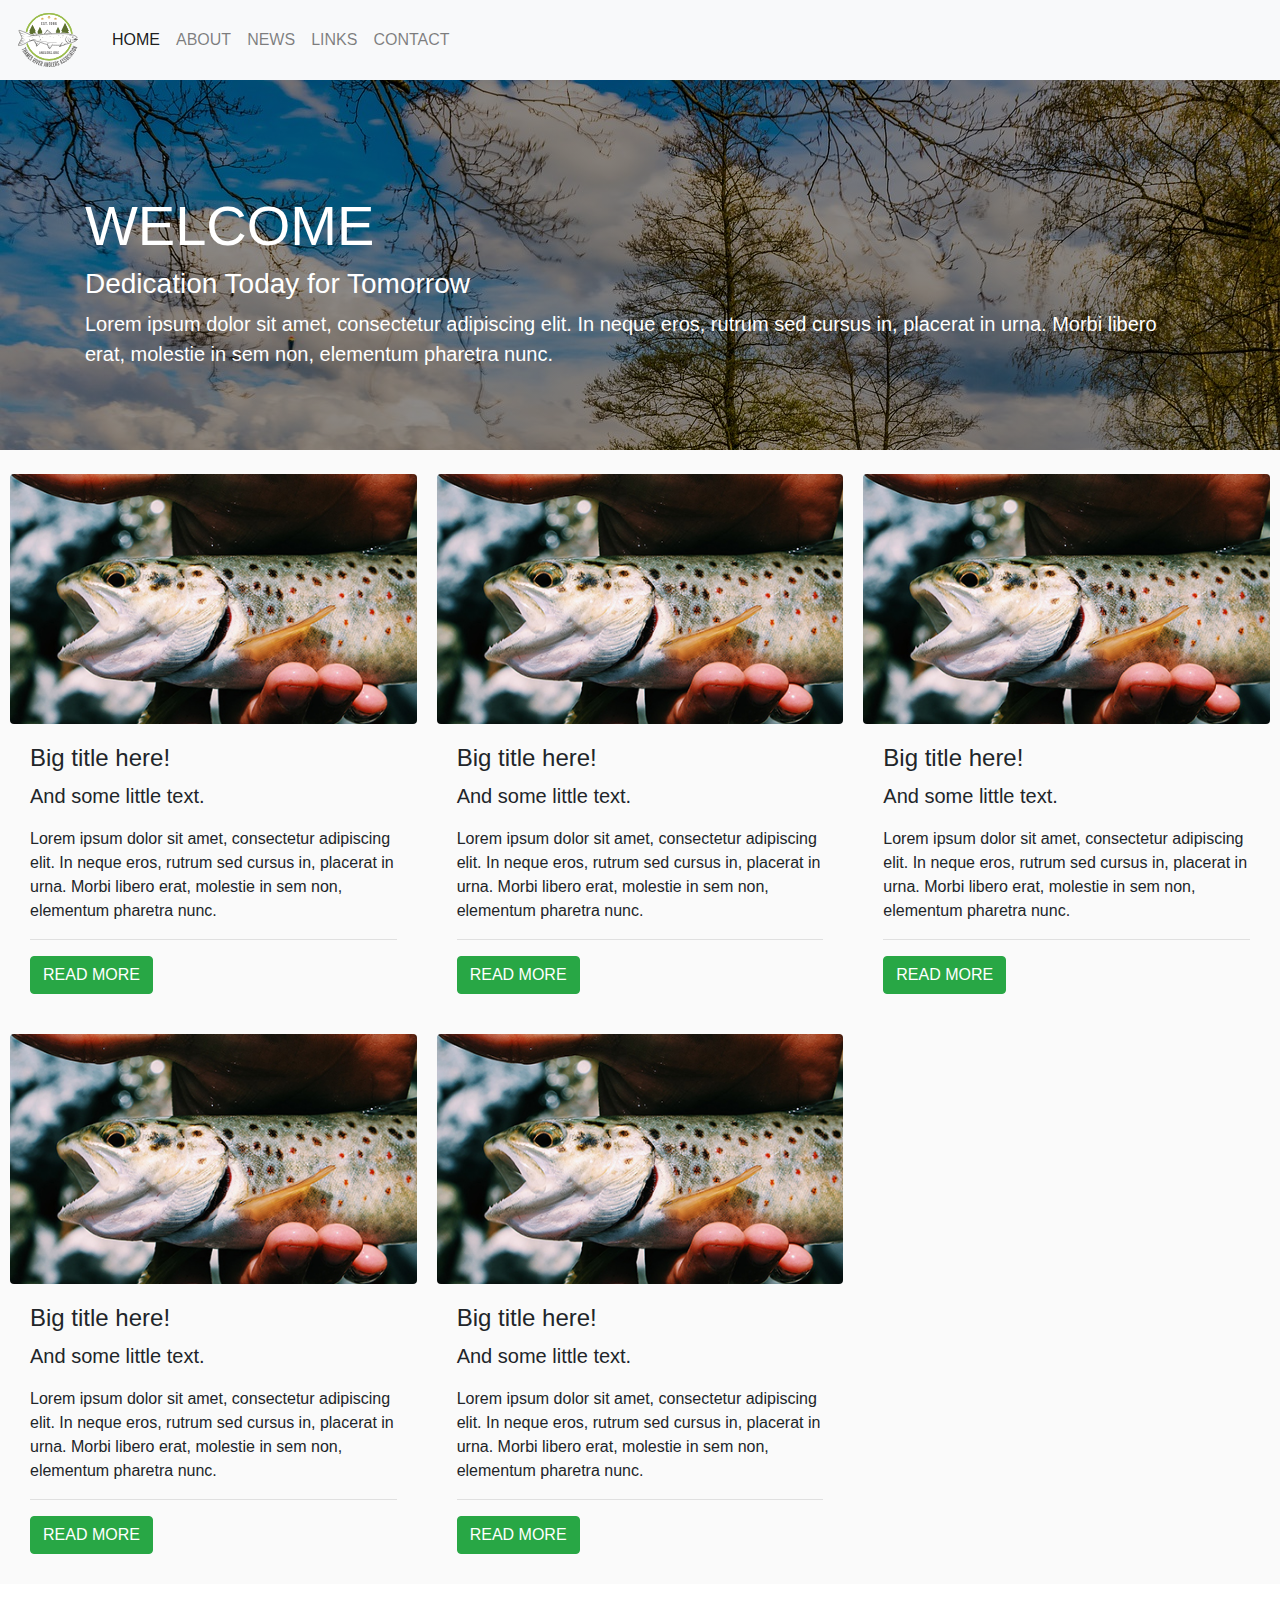
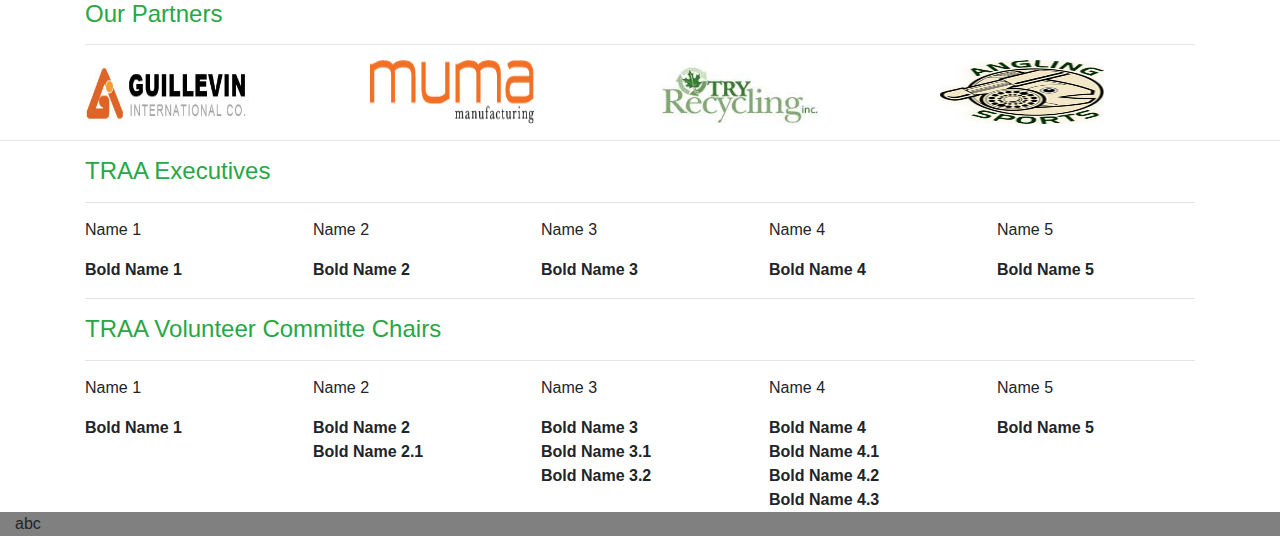
==== index.html @ 147f0816 "Create project files." ====
<html>

<head>
    <meta charset="utf-8">
    <meta name="viewport" content="width=device-width, initial-scale=1, shrink-to-fit=no">

    <!-- Styles -->
    <link rel="stylesheet" href="static/css/styles.css">
    <link rel="stylesheet" href="static/css/bootstrap.min.css">
    <link rel="stylesheet" href="static/css/jumbotron.css">
    <!-- /Styles -->

    <title></title>
</head>

<body>
    <nav class="navbar navbar-expand-lg navbar-light bg-light">
        <img class="navbar-brand" src="static/images/traa_logo.svg" width="64" height="64">
        <button class="navbar-toggler" type="button" data-toggle="collapse" data-target="#navbarSupportedContent"
            aria-controls="navbarSupportedContent" aria-expanded="false" aria-label="Toggle navigation">
            <span class="navbar-toggler-icon"></span>
        </button>

        <div class="collapse navbar-collapse" id="navbarSupportedContent">
            <ul class="navbar-nav ml-2 mr-auto">
                <li class="nav-item active">
                    <a class="nav-link " href="#">HOME <span class="sr-only">(current)</span></a>
                </li>
                <li class="nav-item">
                    <a class="nav-link" href="#">ABOUT</a>
                </li>
                <li class="nav-item">
                    <a class="nav-link" href="#">NEWS</a>
                </li>
                <li class="nav-item">
                    <a class="nav-link" href="#">LINKS</a>
                </li>
                <li class="nav-item">
                    <a class="nav-link" href="#">CONTACT</a>
                </li>
            </ul>
        </div>
    </nav>

    <div class="jumbotron jumbotron-fluid bg-welcome">
        <div class="container text-white mt-5">
            <h1 class="display-4">WELCOME</h1>
            <h3 class="display-6">Dedication Today for Tomorrow</h3>
            <p class="lead">
                Lorem ipsum dolor sit amet, consectetur adipiscing elit. In neque eros, rutrum
                sed cursus in, placerat in urna. Morbi libero erat, molestie in sem non, elementum pharetra nunc.
            </p>
        </div>
    </div>

    <!-- Posts System -->
    <ul class="s_posts">

        <!-- Post One -->
        <li class="s_post">
            <div class="s_post-inner">
                <div class="s_image rounded" style="background-image: url('static/images/fishhand.jpg');">
                </div>
                <div class="s_content">
                    <h4>Big title here!</h4>
                    <p class="lead">And some little text.</p>
                    Lorem ipsum dolor sit amet, consectetur adipiscing elit. In neque eros, rutrum
                    sed cursus in, placerat in urna. Morbi libero erat, molestie in sem non, elementum pharetra nunc.
                    <hr>
                    <a class="btn btn-success text-white">READ MORE</a>
                </div>
            </div>
        </li>

        <!-- Post Two -->
        <li class="s_post">
            <div class="s_post-inner">
                <div class="s_image rounded" style="background-image: url('static/images/fishhand.jpg');">
                </div>
                <div class="s_content">
                    <h4>Big title here!</h4>
                    <p class="lead">And some little text.</p>
                    Lorem ipsum dolor sit amet, consectetur adipiscing elit. In neque eros, rutrum
                    sed cursus in, placerat in urna. Morbi libero erat, molestie in sem non, elementum pharetra nunc.
                    <hr>
                    <a class="btn btn-success text-white">READ MORE</a>
                </div>
            </div>

        </li>

        <!-- Post Three -->
        <li class="s_post">
            <div class="s_post-inner">
                <div class="s_image rounded" style="background-image: url('static/images/fishhand.jpg');">
                </div>
                <div class="s_content">
                    <h4>Big title here!</h4>
                    <p class="lead">And some little text.</p>
                    Lorem ipsum dolor sit amet, consectetur adipiscing elit. In neque eros, rutrum
                    sed cursus in, placerat in urna. Morbi libero erat, molestie in sem non, elementum pharetra nunc.
                    <hr>
                    <a class="btn btn-success text-white">READ MORE</a>
                </div>
            </div>
        </li>

        <!-- Post Four -->
        <li class="s_post">
            <div class="s_post-inner">
                <div class="s_image rounded" style="background-image: url('static/images/fishhand.jpg');">
                </div>
                <div class="s_content">
                    <h4>Big title here!</h4>
                    <p class="lead">And some little text.</p>
                    Lorem ipsum dolor sit amet, consectetur adipiscing elit. In neque eros, rutrum
                    sed cursus in, placerat in urna. Morbi libero erat, molestie in sem non, elementum pharetra nunc.
                    <hr>
                    <a class="btn btn-success text-white">READ MORE</a>
                </div>
            </div>
        </li>

        <!-- Post Five -->
        <li class="s_post">
            <div class="s_post-inner">
                <div class="s_image rounded" style="background-image: url('static/images/fishhand.jpg');">
                </div>
                <div class="s_content">
                    <h4>Big title here!</h4>
                    <p class="lead">And some little text.</p>
                    Lorem ipsum dolor sit amet, consectetur adipiscing elit. In neque eros, rutrum
                    sed cursus in, placerat in urna. Morbi libero erat, molestie in sem non, elementum pharetra nunc.
                    <hr>
                    <a class="btn btn-success text-white">READ MORE</a>
                </div>
            </div>
        </li>
    </ul>

    <footer class="footer mt-auto py-3 bg-white">
        <div class="container mb-3">
            <span class="text-success">
                <h4>Our Partners</h4>
            </span>
            <hr>
            <br>
            <div class="row mt-inverse-3">
                <div class="col">
                    <img src="static/images/guillevin.jpg" height="64" width="164">
                </div>
                <div class="col">
                    <img src="static/images/muma_logo.jpg" height="64" width="164">
                </div>
                <div class="col">
                    <img src="static/images/Try_logo.jpg" height="64" width="164">
                </div>
                <div class="col">
                    <img src="static/images/AnglingSports_logo.jpg" height="64" width="164">
                </div>
            </div>
        </div>
        <hr>
        <div class="container mt-3">
            <span class="text-success">
                <h4>TRAA Executives</h4>
            </span>
            <hr>
            <br>
            <div class="row mt-inverse-3">
                <div class="col">
                    Name 1
                </div>
                <div class="col">
                    Name 2
                </div>
                <div class="col">
                    Name 3
                </div>
                <div class="col">
                    Name 4
                </div>
                <div class="col">
                    Name 5
                </div>
            </div>
            <div class="row mt-3">
                <div class="col text-bold">
                    <strong>Bold Name 1</strong>
                </div>
                <div class="col">
                    <strong>Bold Name 2</strong>
                </div>
                <div class="col">
                    <strong>Bold Name 3</strong>
                </div>
                <div class="col">
                    <strong>Bold Name 4</strong>
                </div>
                <div class="col">
                    <strong>Bold Name 5</strong>
                </div>
            </div>
            <hr class="mt-3 mb-3">
            <span class="text-success mt-3">
                <h4>TRAA Volunteer Committe Chairs</h4>
            </span>
            <hr>
            <br>
            <div class="row mt-inverse-3">
                <div class="col">
                    Name 1
                </div>
                <div class="col">
                    Name 2
                </div>
                <div class="col">
                    Name 3
                </div>
                <div class="col">
                    Name 4
                </div>
                <div class="col">
                    Name 5
                </div>
            </div>
            <div class="row mt-3">
                <div class="col text-bold">
                    <strong>Bold Name 1</strong>
                </div>
                <div class="col">
                    <strong>Bold Name 2<br>Bold Name 2.1</strong>
                </div>
                <div class="col">
                    <strong>Bold Name 3<br>Bold Name 3.1<br>Bold Name 3.2</strong>
                </div>
                <div class="col">
                    <strong>Bold Name 4<br>Bold Name 4.1<br>Bold Name 4.2<br>Bold Name 4.3</strong>
                </div>
                <div class="col">
                    <strong>Bold Name 5</strong>
                </div>
            </div>
        </div>
        <div class="container-fluid" style="background-color: gray;">
            abc
        </div>
    </footer>

    <script src="static/js/jquery-3.4.1.min.js"></script>
    <script src="static/js/bootstrap.min.js"></script>
    <script src="static/js/jumbotron.js"></script>
    <script src="static/js/global.js"></script>
</body>

</html>
---- static/css/styles.css ----
html, body {
    height: 100%;
}

body {
    background-color: #FAFAFA !important;
}

.bg-white {
    background: white !important;
}

.mt-inverse-3 {
    margin-top: -25px;
}

.bg-welcome {
    background: 
    /* top, transparent black, faked with gradient */ 
    linear-gradient(
      rgba(0, 0, 0, 0.45), 
      rgba(0, 0, 0, 0.45)
    ),
    url("../images/home-banner.jpg");
    background-repeat: no-repeat;
    background-size: 100%;
    min-height: 370px;
}

.darken {
    color: white;
    background-color: rgba(0, 0, 0, .6);
    float: left;
}

/* Container */
ul.s_posts {
    list-style: none;
    padding: 0;
    margin: 0;
    display: flex;
    flex-wrap: wrap;
    margin-top: -18px;
  }
  /* Post */
  li.s_post {
    flex-basis: 33.333333333%; /* Sets post width */
    display: flex; /* Sets even heights */
  }
  /* Post Inner: allows margin around content */
  li.s_post .s_post-inner {
    width: 100%;
    margin: 10px; /* Space around post */
  }
  /* Post Image - Background Image */
  li.s_post .s_image {
    background-size: cover;
    background-repeat: no-repeat;
    background-position: center;
    height: 250px; /* Image Height */
  }
  /* Post Content */
  li.s_post .s_content {
    padding: 20px;
  }
  /* Responsive Breakpoints based on HubSpot Boilerplate CSS */
  @media (max-width: 767px) {
    li.s_post { flex-basis: 50%; }
  }
  @media (max-width: 479px) {
    li.s_post { flex-basis: 100%; }
  }
---- static/css/jumbotron.css ----
//FONTS
@import url("https://fonts.googleapis.com/css?family=Ek+Mukta:700|Muli:200,300,400");

//VARIABLES
$colorPrimary: #fc0;
$colorSecondary: #fff;
$colorTertiary: #000;
$ffPrimary: "Ek Mukta", sans-serif;
$ffSecondary: "Muli", sans-serif;

//GLOBAL
html,
body {
	height: 100%;
}
figure {
	margin: 0;
}

//TITLES
h1,
.h1 {
	margin-top: 0;
	margin-bottom: 0;
}

//BUTTONS
.btn {
	position: relative;
	padding: 0 15px;
	border-width: 2px;
	height: 40px;
	font-weight: 700;
	font-family: $ffPrimary;
	font-size: 16px;
	line-height: 38px;
	border-radius: 0;
	-webkit-transition: ease-in-out 0.3s;
	transition: ease-in-out 0.3s;
	.fa {
		display: inline-block;
		position: absolute;
		overflow: hidden;
		right: 15px;
		top: 50%;
		width: 0;
		vertical-align: top;
		opacity: 0;
		box-shadow: none;
		-webkit-transform: translateY(-50%);
		transform: translateY(-50%);
		-webkit-transition: ease-in-out 0.3s;
		transition: ease-in-out 0.3s;
	}
}
.btn-primary {
	&,
	&:link,
	&:visited {
		border-color: $colorPrimary;
		background-color: $colorPrimary;
		color: $colorTertiary;
	}
	&:hover,
	&:focus,
	&:active,
	&.active {
		padding-right: 40px;
		border-color: $colorPrimary;
		background-color: $colorPrimary;
		color: $colorTertiary;
		box-shadow: none;
		&:hover,
		&:focus,
		&:active,
		&.active {
			border-color: $colorPrimary;
			background-color: $colorPrimary;
			color: $colorTertiary;
			box-shadow: none;
		}
		.fa {
			width: 15px;
			opacity: 1;
		}
	}
}

//JUMBOTRON
.jumbotron {
	position: relative;
	overflow: hidden;
	margin-bottom: 0;
	padding-top: 0;
	padding-bottom: 0;
	height: inherit;
	color: $colorSecondary;
	&::after {
		content: "";
		display: block;
		position: absolute;
		left: 0;
		right: 0;
		top: 0;
		bottom: 0;
		background-color: rgba($colorTertiary, 0.75);
	}
	h1 {
		font-size: inherit;
	}
	p {
		margin-bottom: 0;
	}
}

//JUMBOTRON - Container
.jumbotronContainer {
	position: absolute;
	z-index: 10;
	left: 60px;
	right: 60px;
	top: 50%;
	padding: 30px 30px 30px 35px;
	-webkit-transform: translateY(-50%);
	transform: translateY(-50%);
}
.jumbotronContainerBefore {
	display: block;
	position: absolute;
	left: 0;
	top: 0;
	bottom: 0;
	width: 5px;
	background-color: $colorPrimary;
}
.js .jumbotronContainerBefore {
	width: 0;
	opacity: 0;
}
.no-js .jumbotronContainerBefore {
	width: 5px;
	opacity: 1;
}

//JUMBOTRON - Figure
.jumbotronFigure {
	position: absolute;
	left: 0;
	right: 0;
	top: 0;
	bottom: 0;
	img {
		display: block;
		position: absolute;
		left: 50%;
		top: 50%;
		max-width: 100%;
		-webkit-transform: translate(-50%, -50%);
		transform: translate(-50%, -50%);
	}
}
.js .jumbotronFigure {
	opacity: 0;
}
.no-js .jumbotronFigure {
	opacity: 1;
}
@keyframes jumbotronFigureVisible {
	100% {
		transform: scale(1.1);
	}
}
.jumbotronFigure.visible {
	animation-duration: 30s;
	animation-fill-mode: both;
	animation-name: jumbotronFigureVisible;
}

//JUMBOTRON - Header
.jumbotronHeader {
	margin-bottom: 15px;
}

//JUMBOTRON - Category
.jumbotronCategory {
	display: block;
	position: relative;
	padding-left: 25px;
	font-family: $ffSecondary;
	font-size: 14px;
	line-height: 20px;
	&::before {
		content: "";
		display: block;
		position: absolute;
		left: 0;
		top: 9px;
		width: 15px;
		height: 2px;
		background-color: $colorPrimary;
	}
}
.js .jumbotronCategory {
	left: -15px;
	opacity: 0;
}
.no-js .jumbotronCategory {
	left: 0;
	opacity: 1;
}

//JUMBOTRON - Title
.jumbotronTitle,
.jumbotron h1 {
	position: relative;
	margin-top: 3px;
	font-weight: 700;
	font-family: $ffPrimary;
	font-size: 60px;
	line-height: 60px;
	text-transform: uppercase;
	color: $colorPrimary;
}
.js .jumbotronTitle {
	left: -15px;
	opacity: 0;
}
.no-js .jumbotronTitle {
	left: 0;
	opacity: 1;
}

//JUMBOTRON - Body
.jumbotronBody {
	position: relative;
	margin-bottom: 30px;
	font-weight: 200;
	font-family: $ffSecondary;
	font-size: 16px;
	line-height: 22px;
	p {
		font-weight: inherit;
		font-size: inherit;
	}
}
.js .jumbotronBody {
	left: -15px;
	opacity: 0;
}
.no-js .jumbotronBody {
	left: 0;
	opacity: 1;
}

//JUMBOTRON - Footer
.jumbotronFooter {
}
.js .jumbotronFooter {
	opacity: 0;
}
.no-js .jumbotronFooter {
	opacity: 1;
}

//RESPONSIVE
@media (max-width: 991px) {
}
@media (max-width: 991px) and (orientation: portrait) {
	//JUMBOTRON
	.jumbotron {
	}

	//JUMBOTRON - Figure
	.jumbotronFigure {
		img {
			max-width: none;
			max-height: 100%;
		}
	}
}
@media (max-width: 767px) {
	//BUTTONS
	.btn {
		height: 34px;
		font-size: 14px;
		line-height: 31px;
	}

	//JUMBOTRON
	.jumbotron {
	}

	//JUMBOTRON - Container
	.jumbotronContainer {
		left: 30px;
		right: 30px;
		padding: 15px 15px 15px 20px;
	}

	//JUMBOTRON - Header
	.jumbotronHeader {
		margin-bottom: 5px;
	}

	//JUMBOTRON - Category
	.jumbotronCategory {
		font-size: 12px;
		line-height: 18px;
	}

	//JUMBOTRON - Title
	.jumbotronTitle,
	.jumbotron h1 {
		margin-top: 0;
		font-size: 40px;
		line-height: 40px;
	}

	//JUMBOTRON - Body
	.jumbotronBody {
		margin-bottom: 20px;
		font-size: 13px;
		line-height: 19px;
	}
}
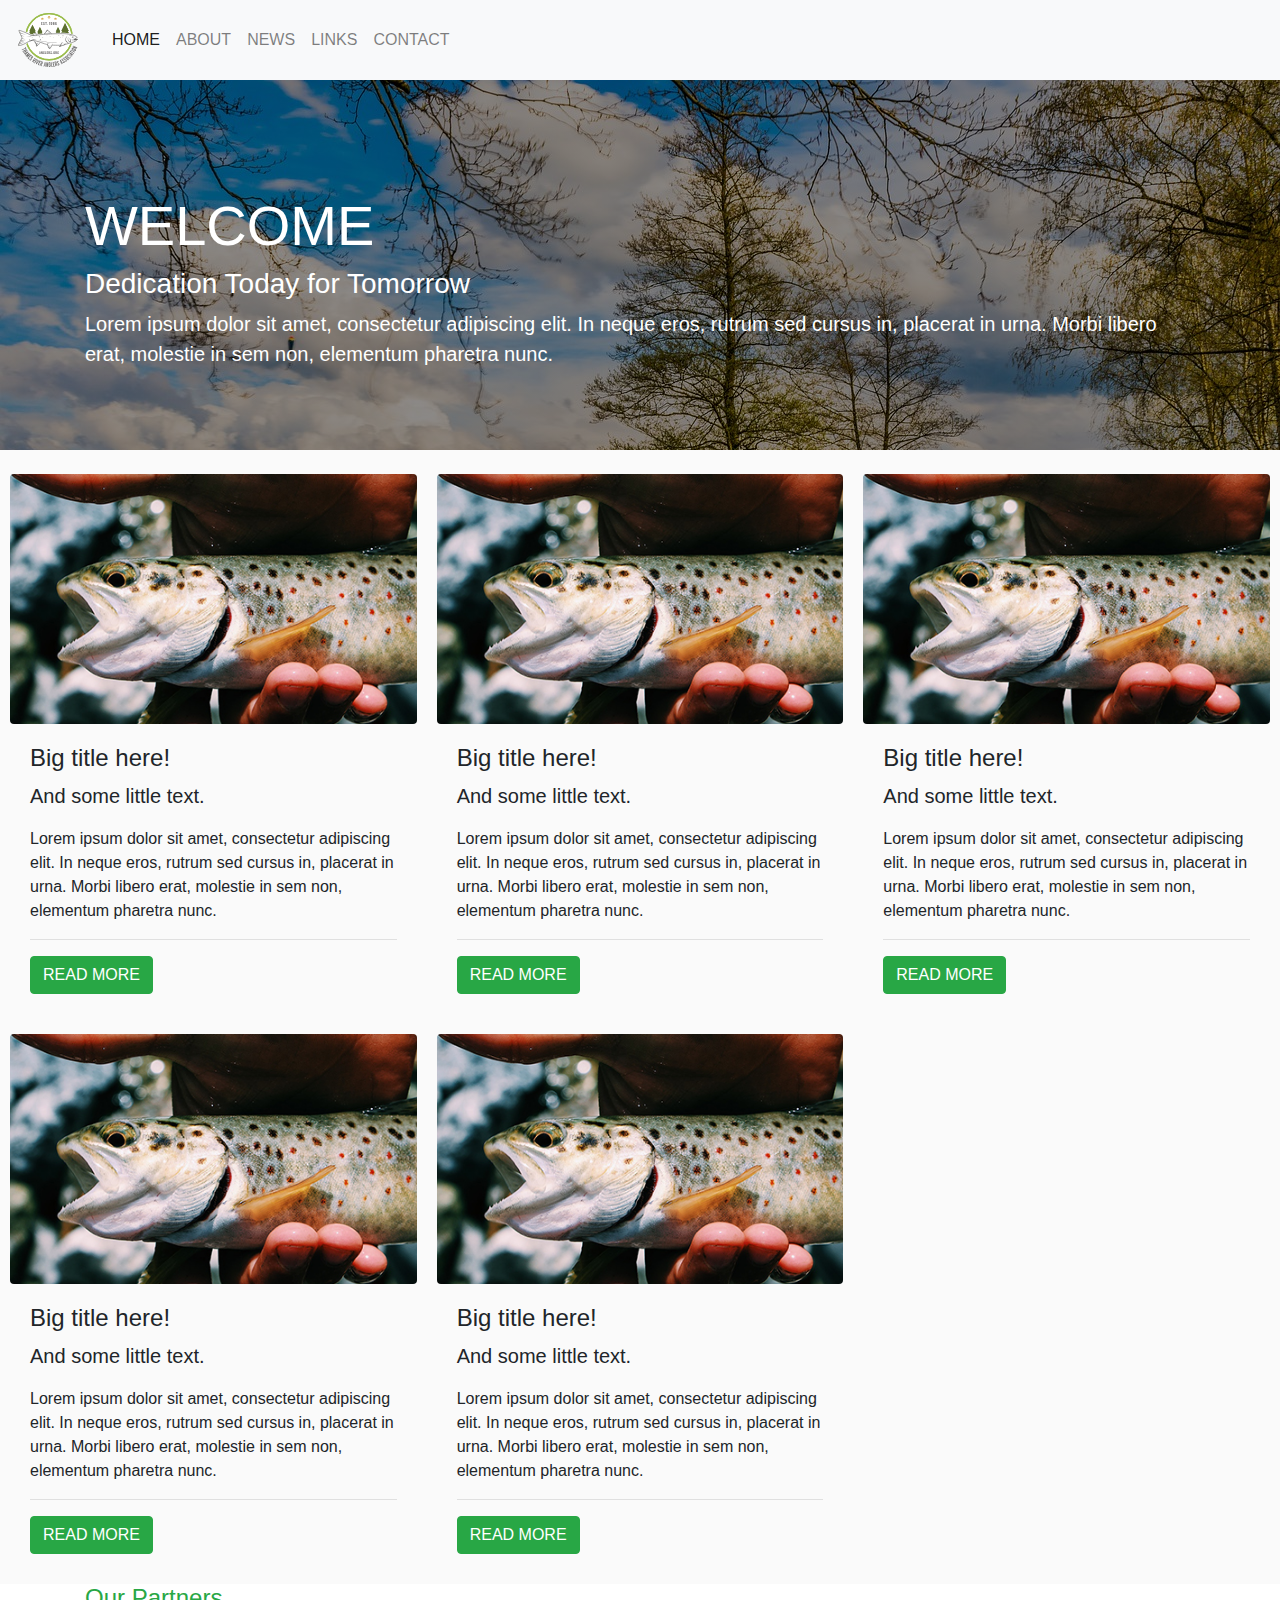
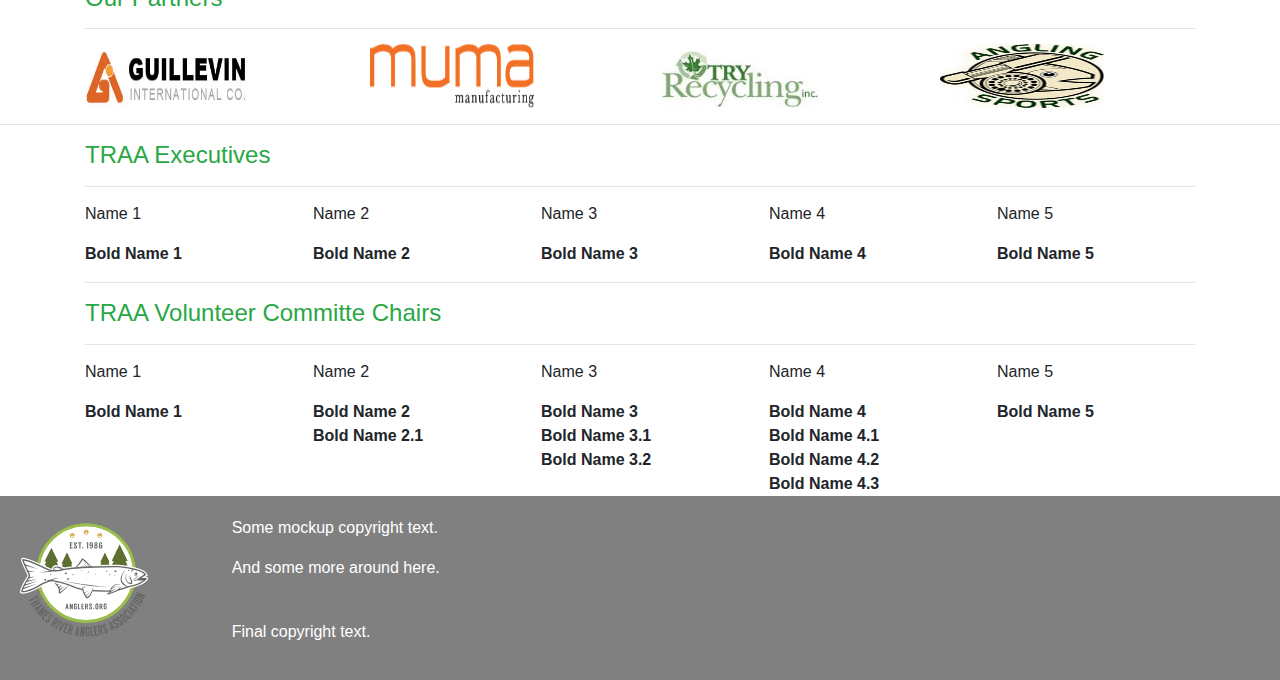
==== commit 725bbf00: "Update the visuals." ====
--- a/index.html
+++ b/index.html
@@ -138,7 +138,7 @@
         </li>
     </ul>
 
-    <footer class="footer mt-auto py-3 bg-white">
+    <footer class="footer bg-white">
         <div class="container mb-3">
             <span class="text-success">
                 <h4>Our Partners</h4>
@@ -242,8 +242,20 @@
                 </div>
             </div>
         </div>
-        <div class="container-fluid" style="background-color: gray;">
-            abc
+
+        <div class="container-fluid sub-footer" style="background-color: gray;">
+            <div class="row">
+                <div class="col-2">
+                    <img src="static/images/traa_logo.svg" height="128" width="128">
+                </div>
+                <div class="col text-white">
+                    <p>Some mockup copyright text.</p>
+                    <p>And some more around here.</p>
+                    <br>
+                    <p>Final copyright text.</p>
+                </div>
+                <div class="col-1">&nbsp;</div>
+            </div>
         </div>
     </footer>
 
--- a/static/css/styles.css
+++ b/static/css/styles.css
@@ -4,6 +4,7 @@
 
 body {
     background-color: #FAFAFA !important;
+    margin-bottom: 0px !important;
 }
 
 .bg-white {
@@ -12,6 +13,10 @@
 
 .mt-inverse-3 {
     margin-top: -25px;
+}
+
+.footer {
+    margin-bottom: 0px !important;
 }
 
 .bg-welcome {
@@ -69,4 +74,8 @@
   }
   @media (max-width: 479px) {
     li.s_post { flex-basis: 100%; }
+  }
+  
+  .sub-footer {
+      padding: 20px !important;
   }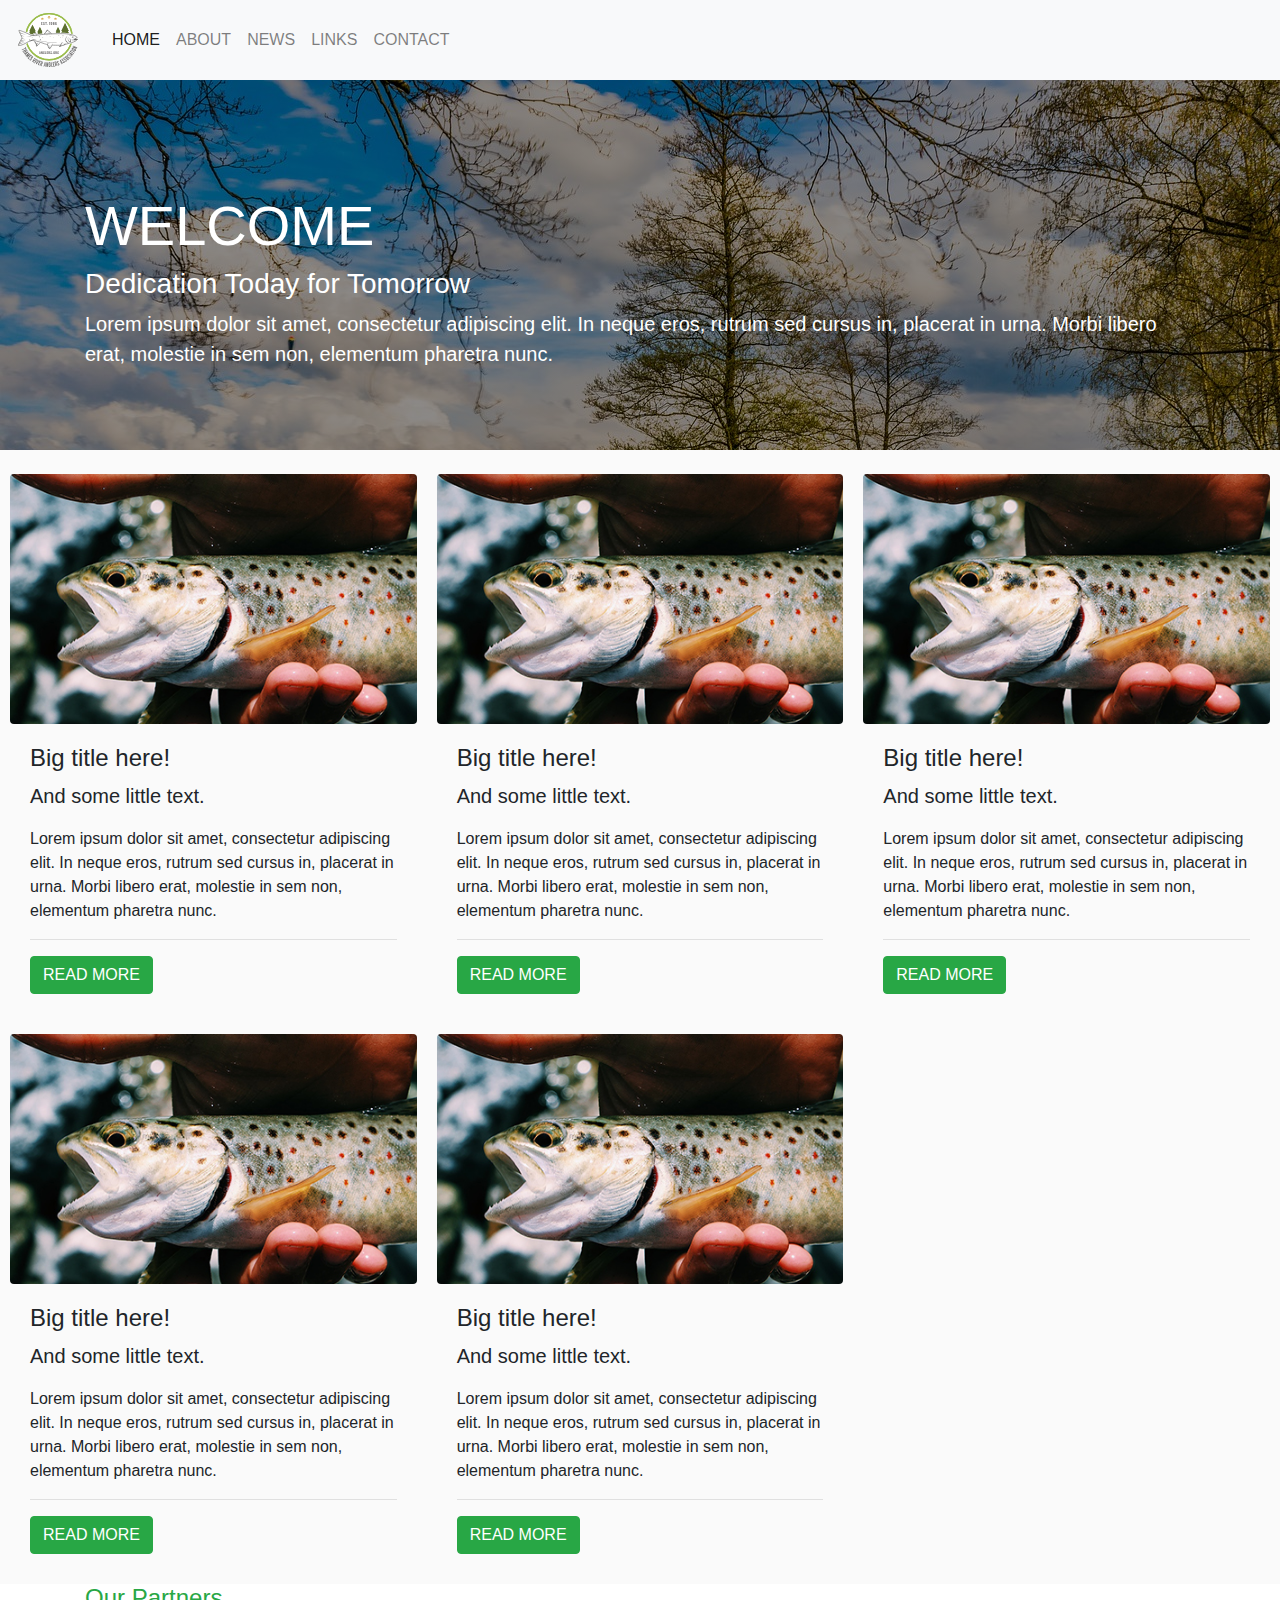
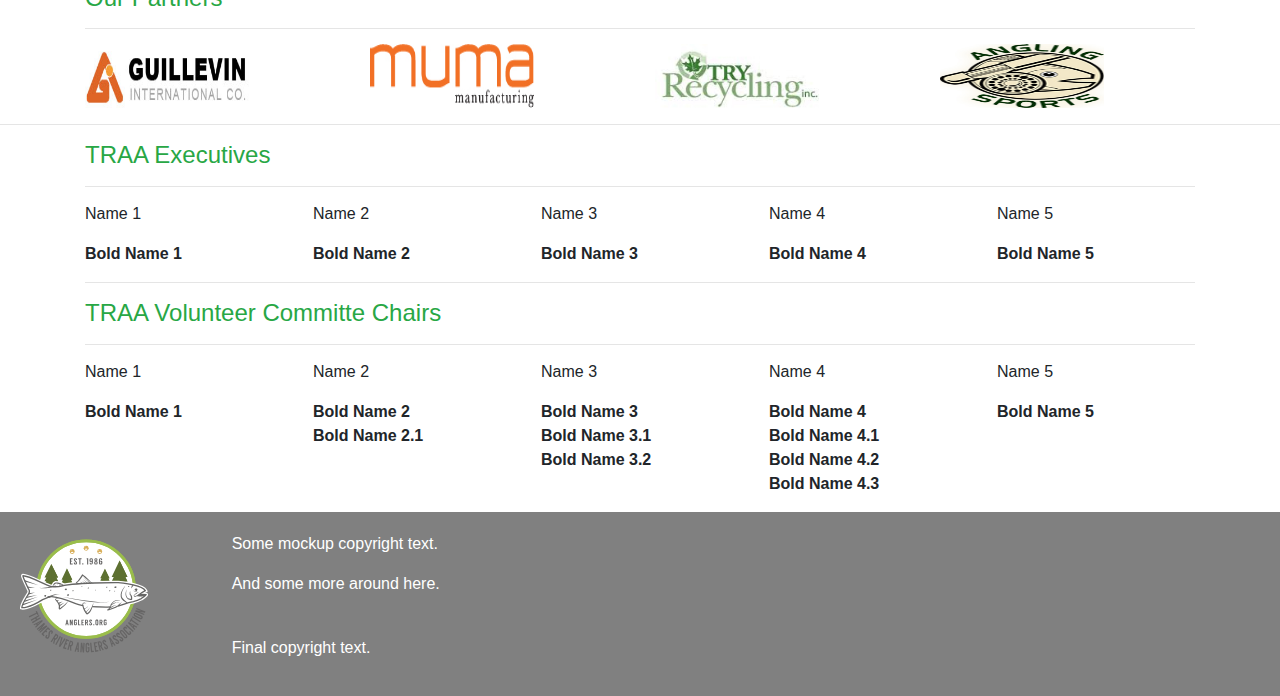
==== commit 2e9a8020: "Add spacing margin on footer." ====
--- a/index.html
+++ b/index.html
@@ -224,7 +224,7 @@
                     Name 5
                 </div>
             </div>
-            <div class="row mt-3">
+            <div class="row mt-3  mb-3">
                 <div class="col text-bold">
                     <strong>Bold Name 1</strong>
                 </div>
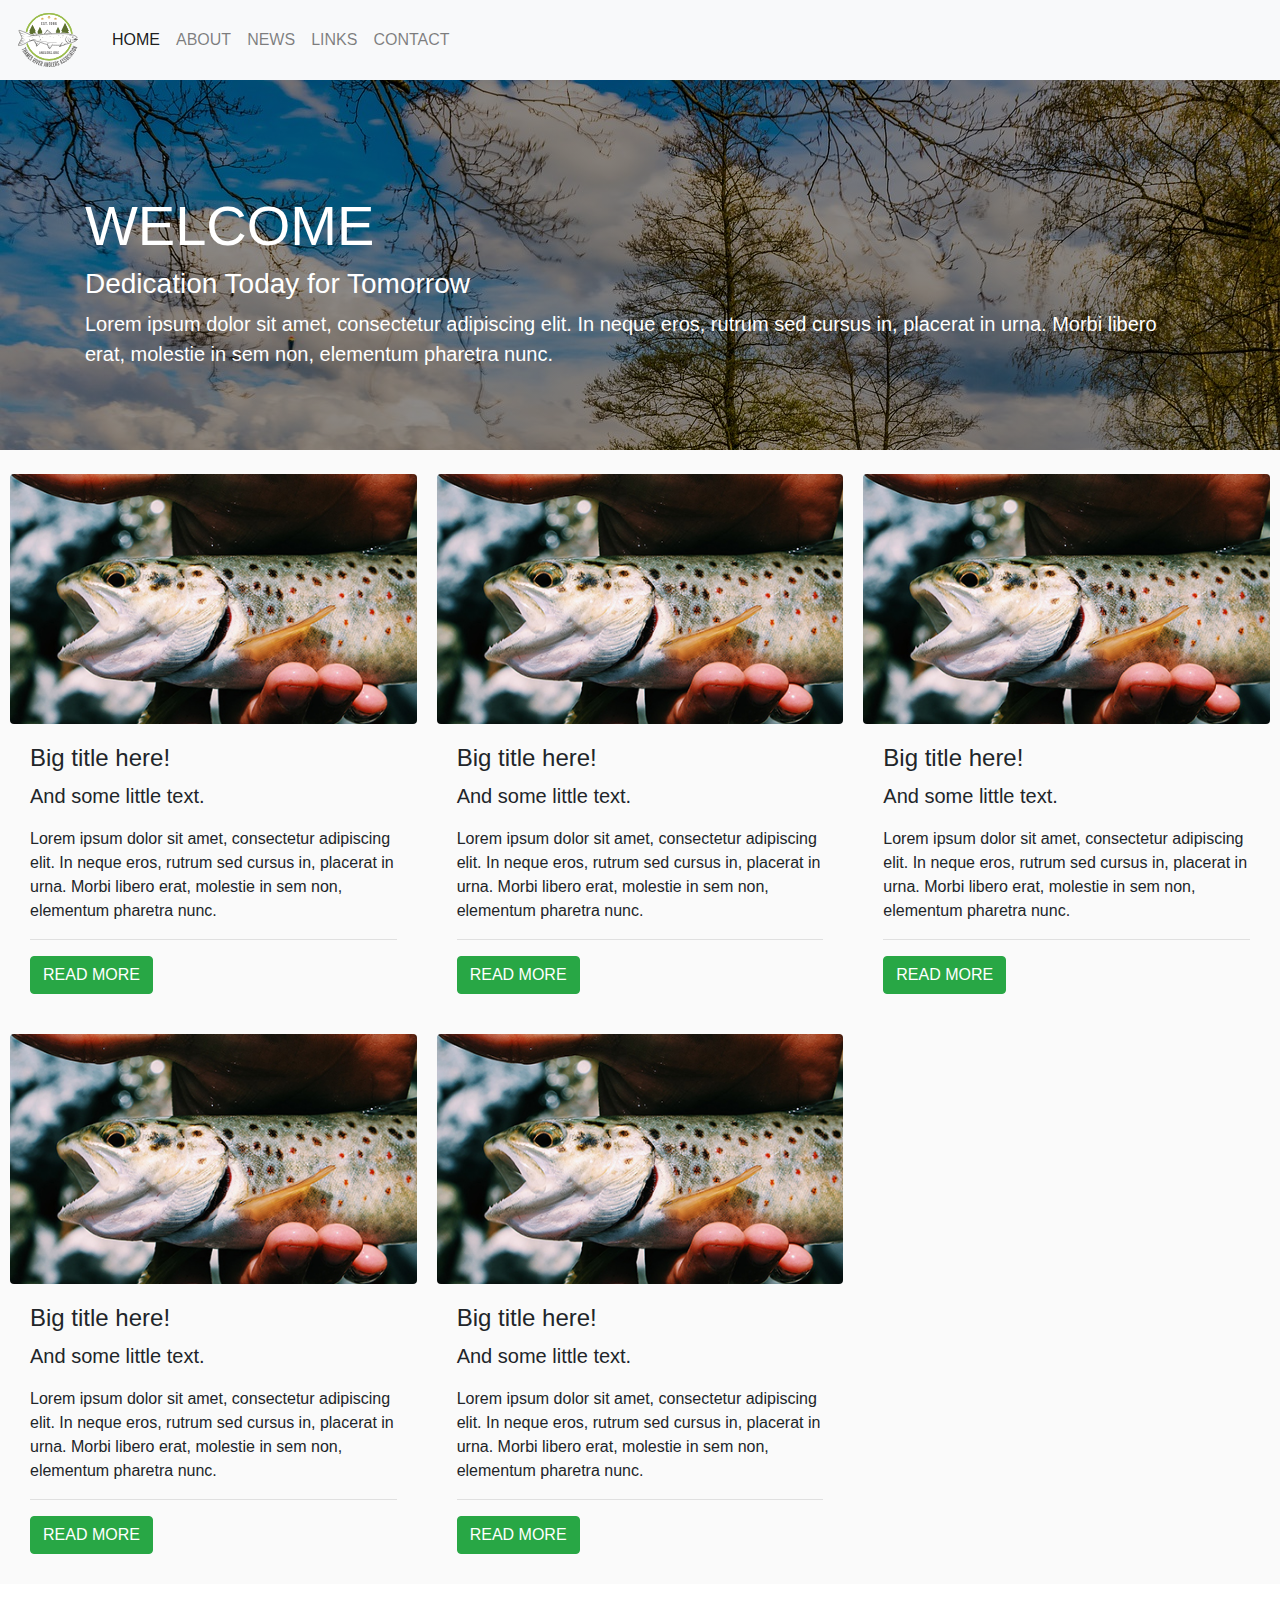
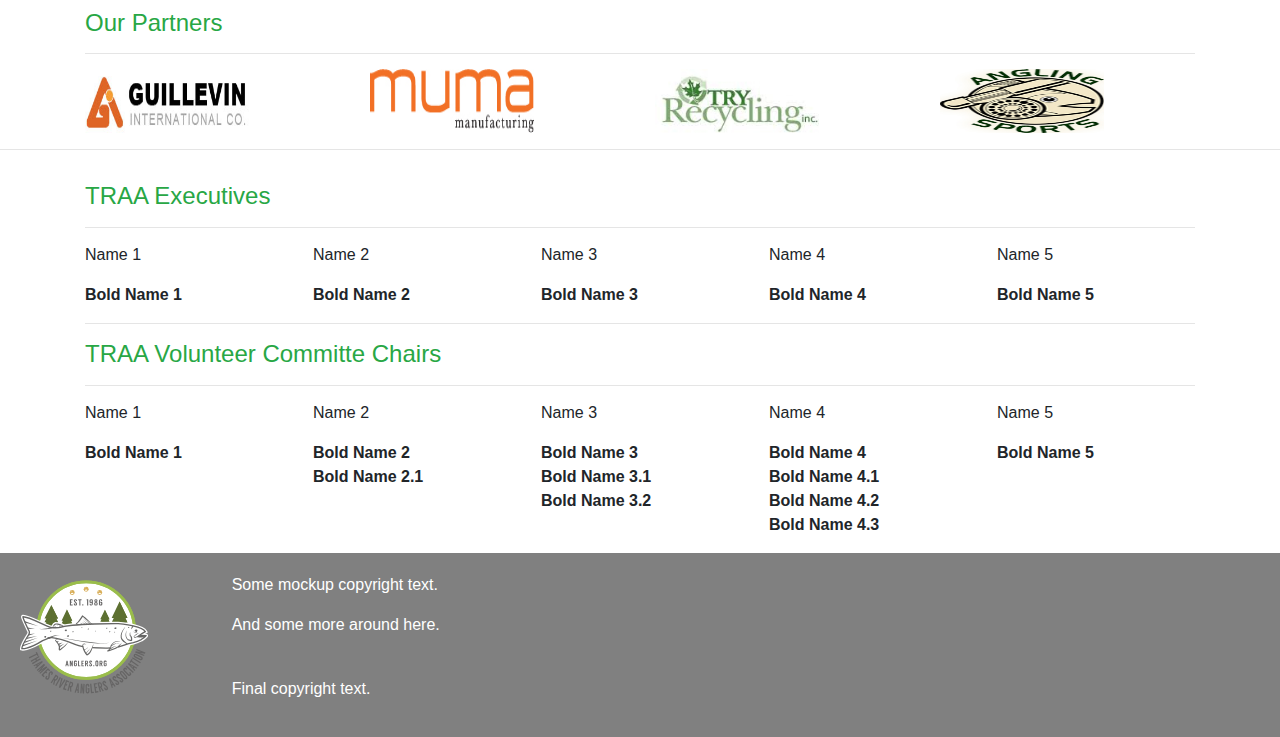
==== commit da5fe1e3: "Add some more padding to footer." ====
--- a/index.html
+++ b/index.html
@@ -161,7 +161,7 @@
             </div>
         </div>
         <hr>
-        <div class="container mt-3">
+        <div class="container mt-3 pt-3">
             <span class="text-success">
                 <h4>TRAA Executives</h4>
             </span>
--- a/static/css/styles.css
+++ b/static/css/styles.css
@@ -1,5 +1,9 @@
 html, body {
     height: 100%;
+}
+
+.pt-3 {
+    padding-top: 15px;
 }
 
 body {
@@ -16,6 +20,7 @@
 }
 
 .footer {
+    padding-top: 25px;
     margin-bottom: 0px !important;
 }
 
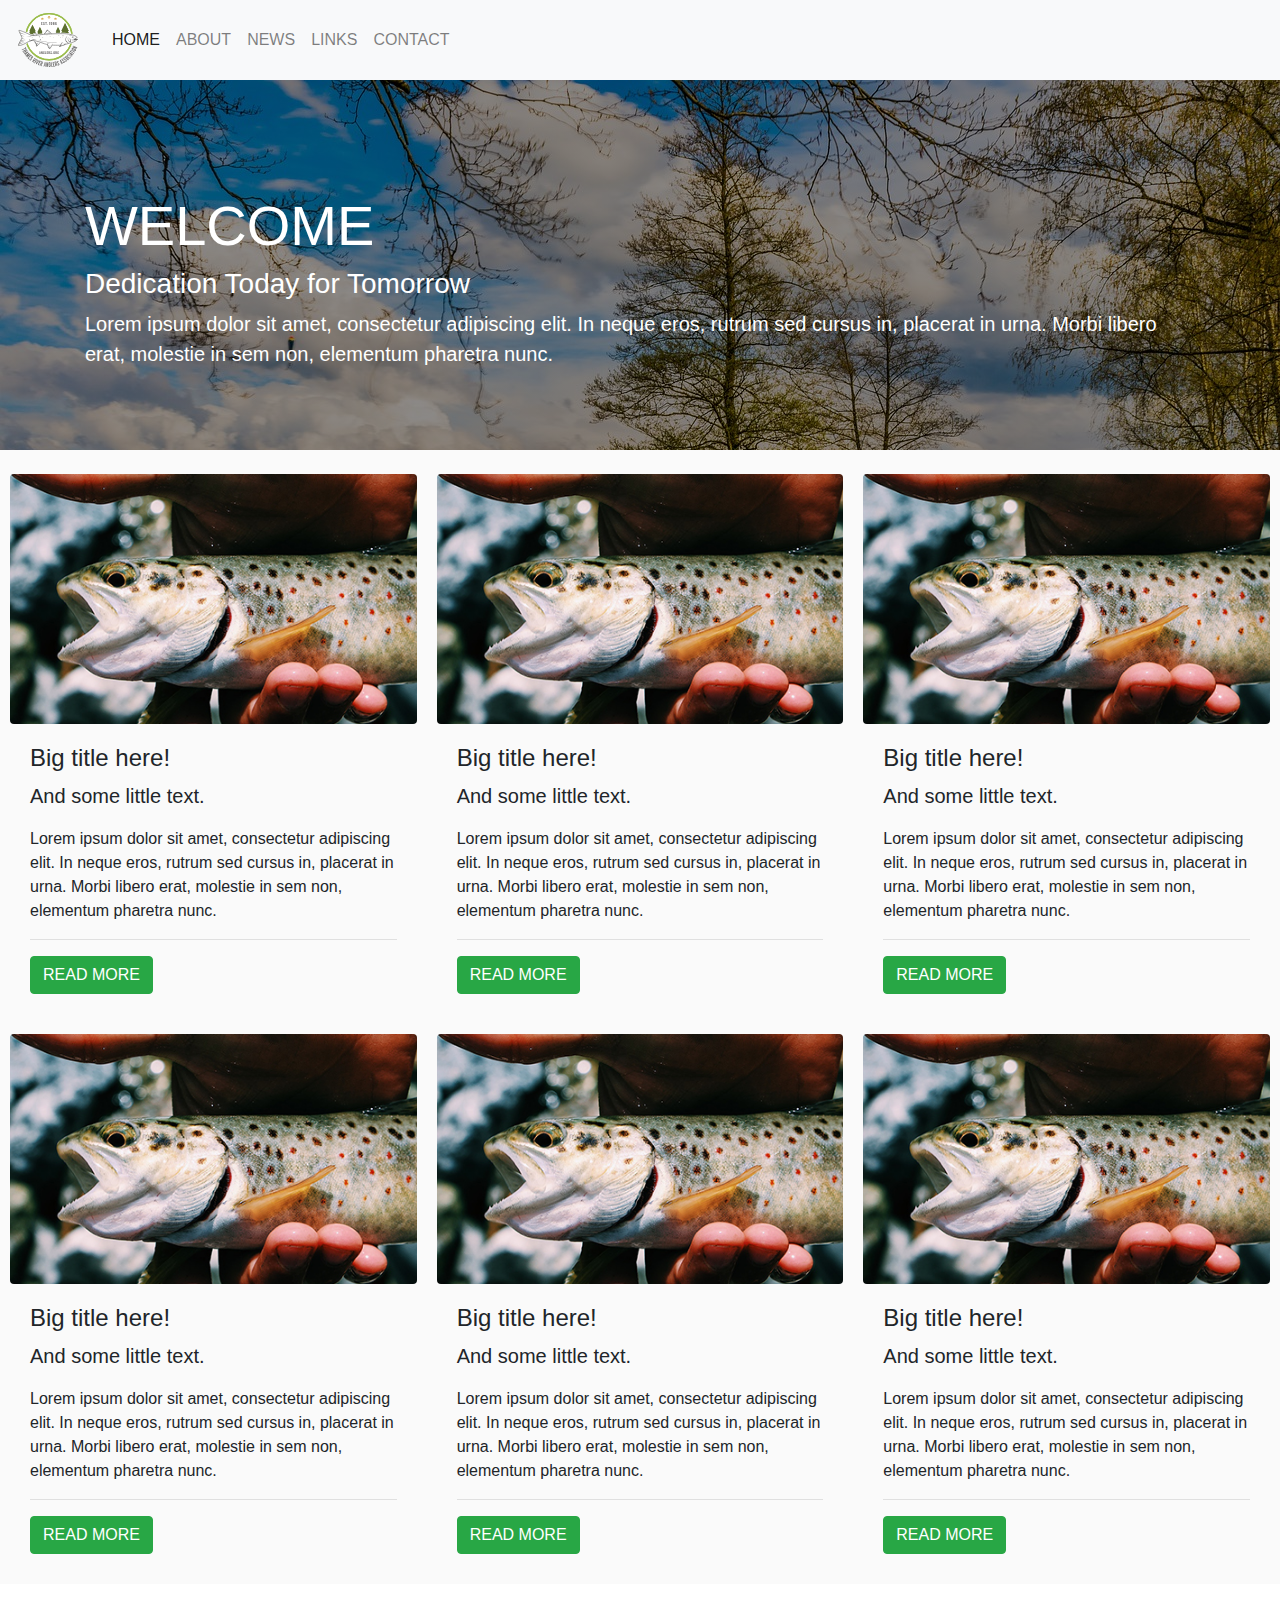
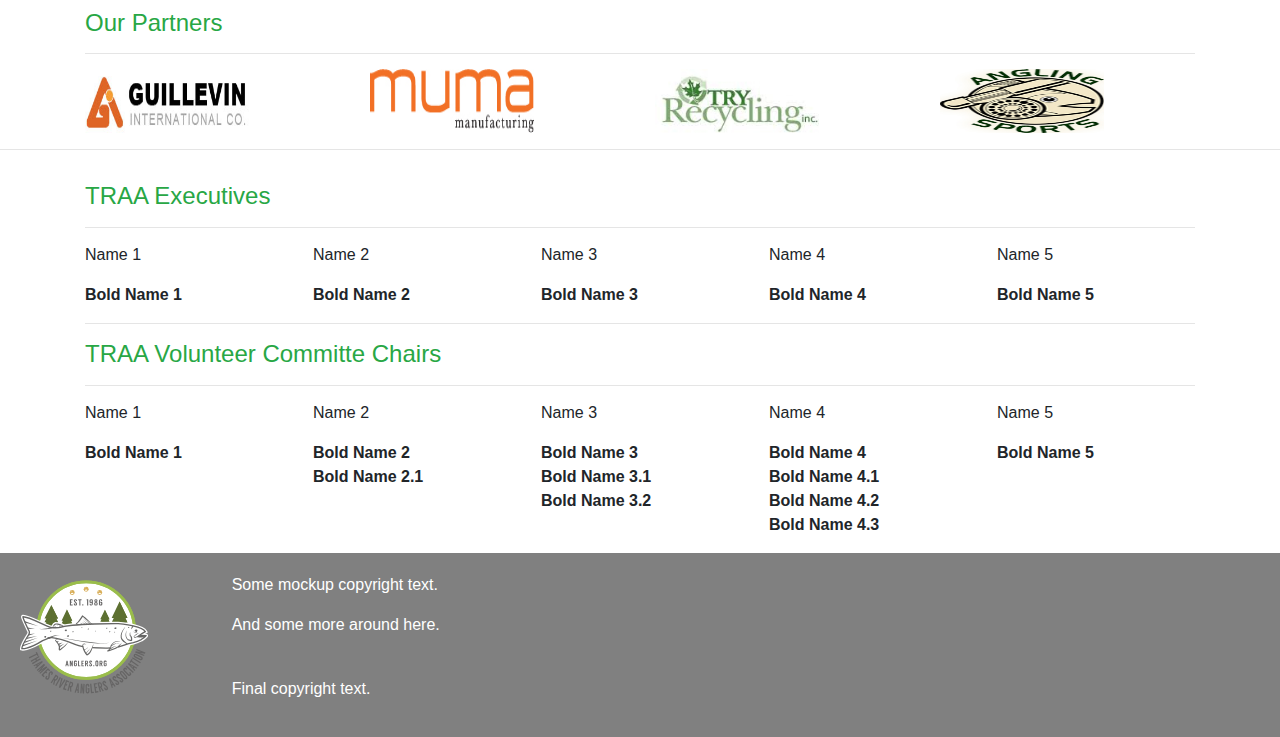
==== commit ab303f94: "Add shadowing." ====
--- a/index.html
+++ b/index.html
@@ -72,6 +72,21 @@
             </div>
         </li>
 
+        <li class="s_post">
+            <div class="s_post-inner">
+                <div class="s_image rounded" style="background-image: url('static/images/fishhand.jpg');">
+                </div>
+                <div class="s_content">
+                    <h4>Big title here!</h4>
+                    <p class="lead">And some little text.</p>
+                    Lorem ipsum dolor sit amet, consectetur adipiscing elit. In neque eros, rutrum
+                    sed cursus in, placerat in urna. Morbi libero erat, molestie in sem non, elementum pharetra nunc.
+                    <hr>
+                    <a class="btn btn-success text-white">READ MORE</a>
+                </div>
+            </div>
+        </li>
+
         <!-- Post Two -->
         <li class="s_post">
             <div class="s_post-inner">
--- a/static/css/styles.css
+++ b/static/css/styles.css
@@ -9,6 +9,24 @@
 body {
     background-color: #FAFAFA !important;
     margin-bottom: 0px !important;
+}
+
+.s_post-inner:hover {
+    -webkit-box-shadow: 9px 10px 13px -2px rgba(0,0,0,0.83);
+    -moz-box-shadow: 9px 10px 13px -2px rgba(0,0,0,0.83);
+    box-shadow: 9px 10px 13px -2px rgba(0,0,0,0.83);
+}
+
+.s_post-inner::hover::after {
+    opacity: 1;
+}
+
+a {
+    transition: all 0.3s ease-in-out;
+}
+
+.s_post-inner {
+    transition: box-shadow 0.3s ease-in-out;
 }
 
 .bg-white {
